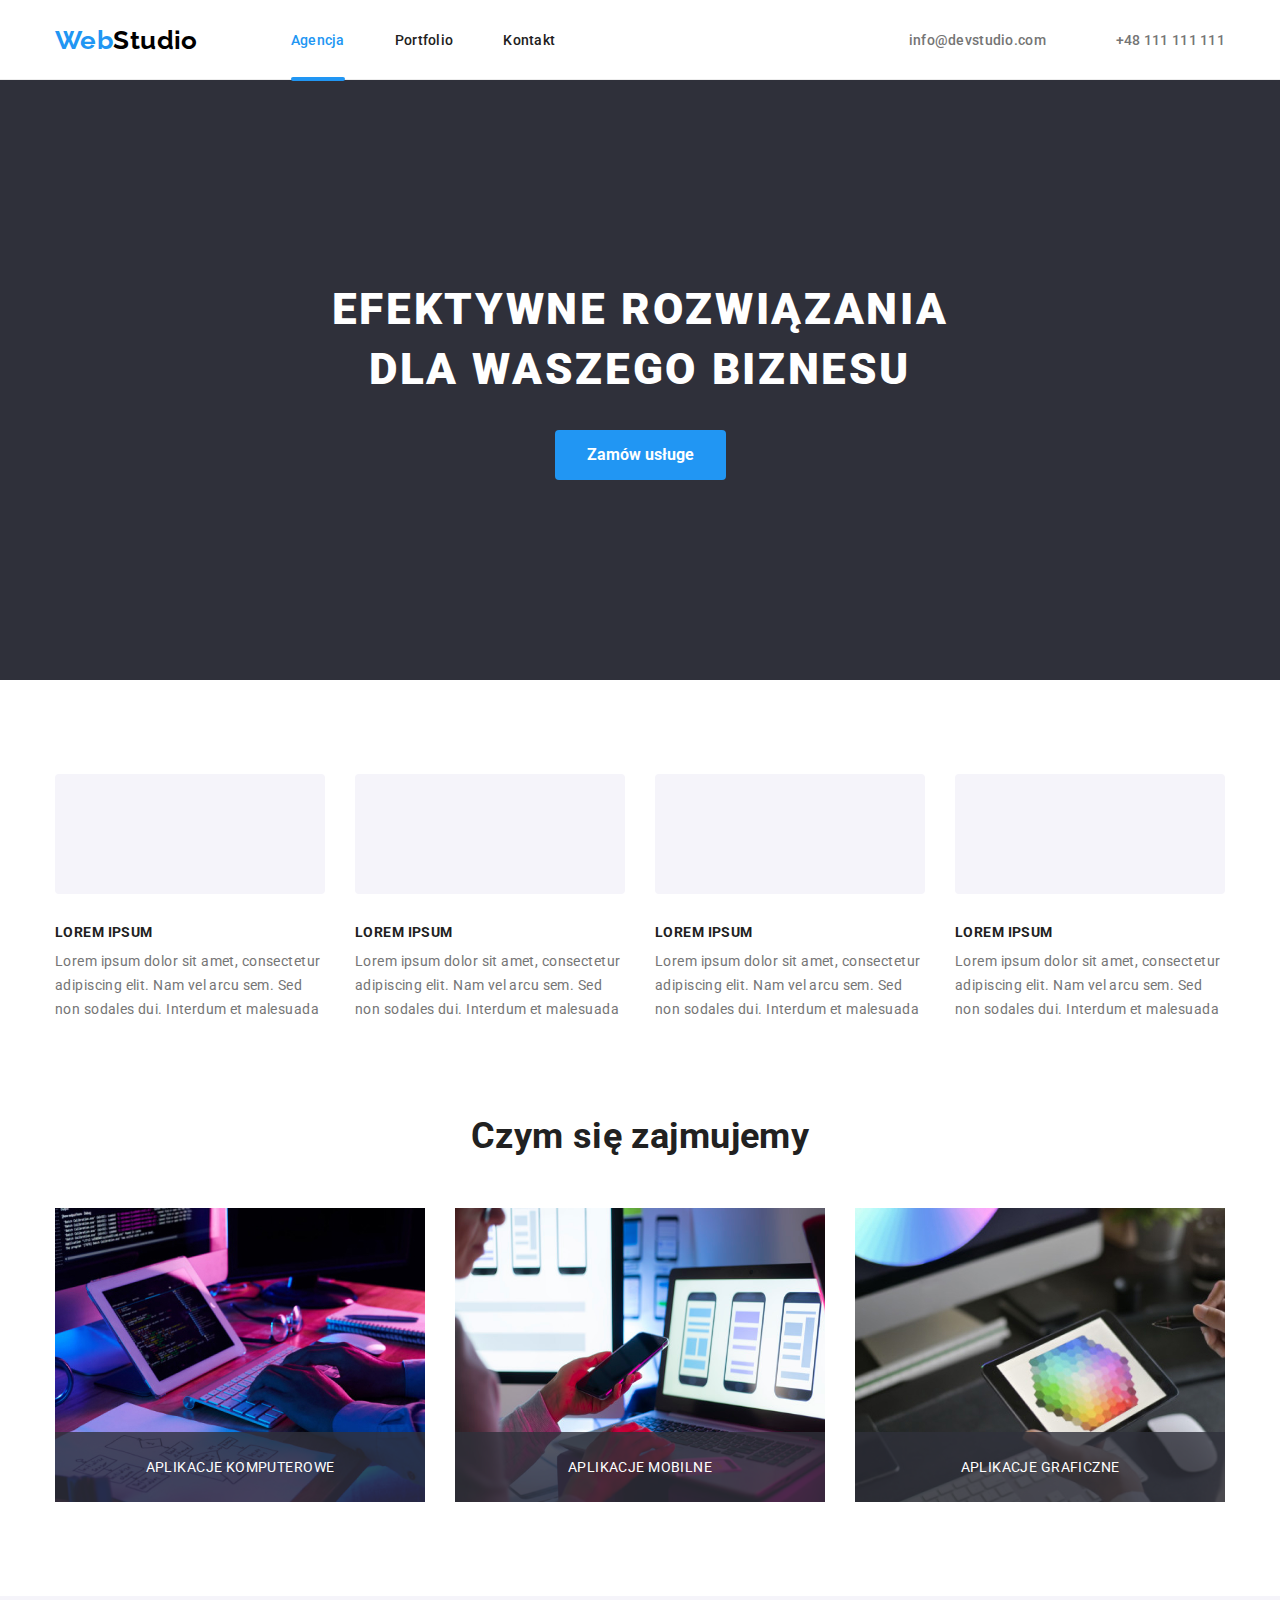
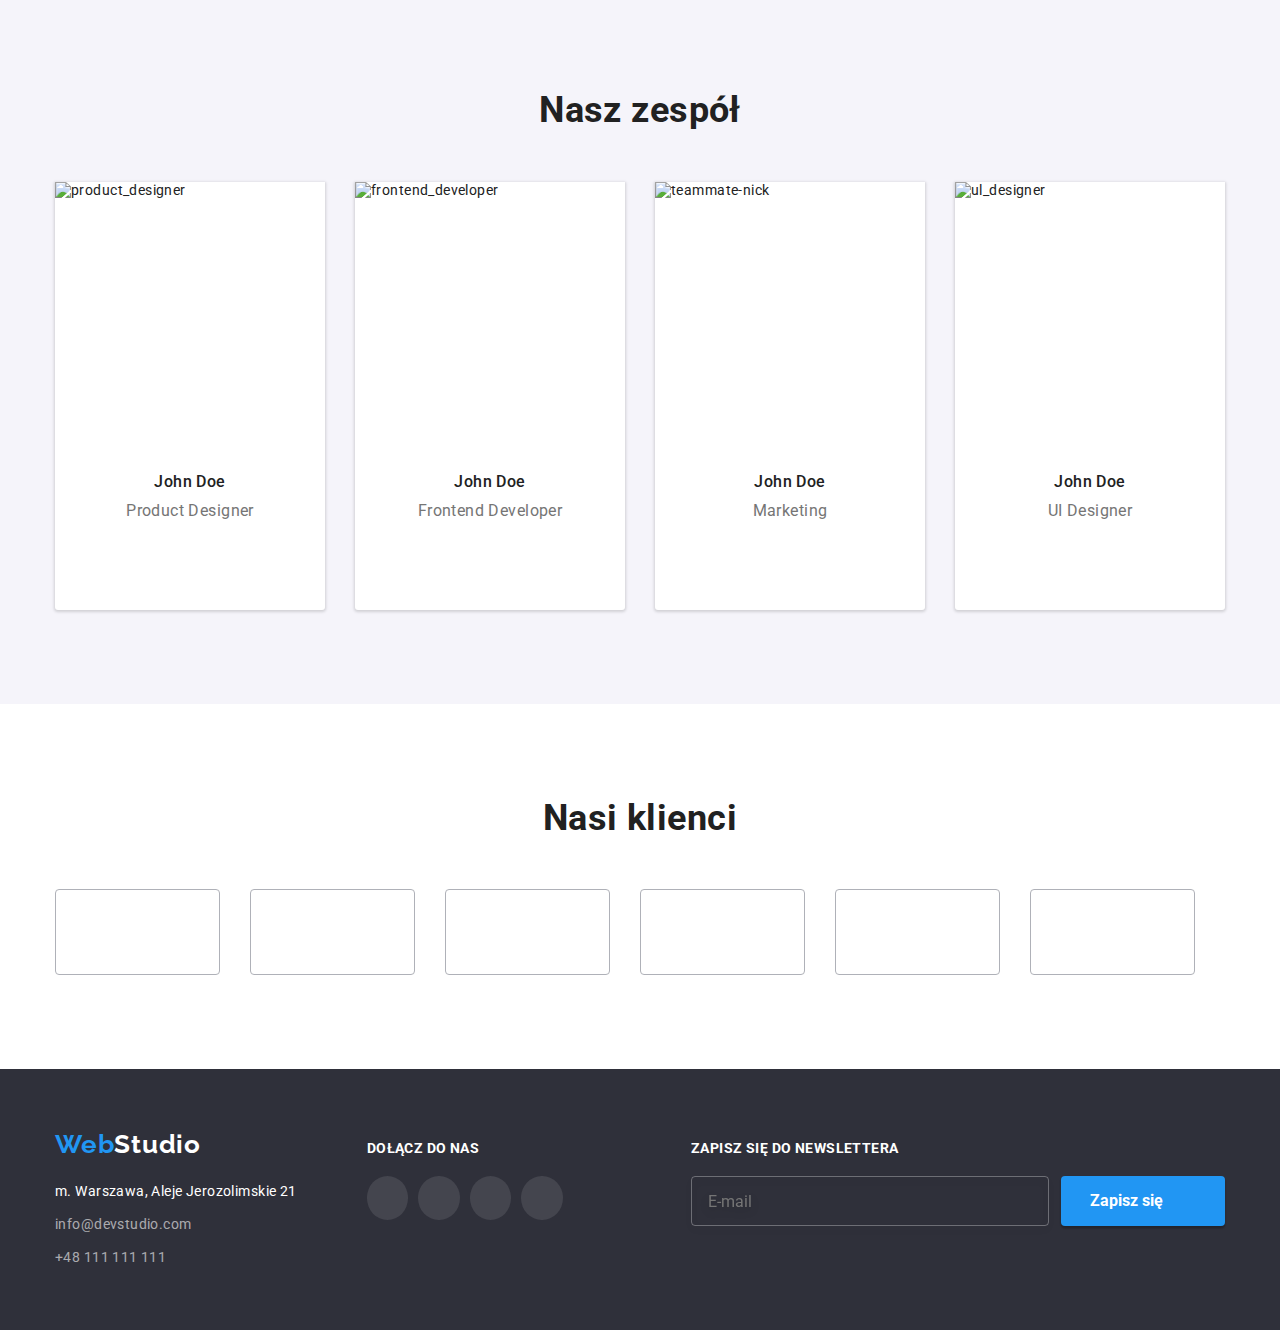
==== index.html @ 9ab690d1 "Create index.html" ====
<!DOCTYPE html>
<html lang="en">
   <head>
      <meta charset="UTF-8" />
      <meta http-equiv="X-UA-Compatible" content="IE=edge" />
      <meta name="viewport" content="width=device-width, initial-scale=1.0" />
      <title>studio</title>
      <!-- <link rel="stylesheet" href="css/modern-normalize.css" /> -->
      <link rel="preconnect" href="https://fonts.gstatic.com" />
      <link
         href="https://fonts.googleapis.com/css2?family=Raleway:wght@700&family=Roboto:wght@400;500;700;900&display=swap"
         rel="stylesheet"
      />

      <!-- <link rel="stylesheet" href="css/style.css" /> -->
      <link rel="stylesheet" href="./css/main.min.css">
   </head>
   <body>
      
      <header class="header-part">

          <!-- Logo and Navigation -->
          <div class="container header-line">
            <a class="logo" href=""
               ><span class="blue-logo-part">Web</span>Studio</a>
               <nav class="navigation">
               <ul class="navigation__list">
                  <li class="navigation__item">
                     <a href="" class="navigation__link active" >Agencja</a>
                  </li>
                  <li class="navigation__item">
                     <a href="./portfolio.html" class="navigation__link">Portfolio</a>
                  </li>
                  <li class="navigation__item">
                     <a href="#contacts" class="navigation__link">Kontakt</a>
                  </li>
               </ul>
               </nav>

            <!-- Contacts -->
            <ul class="contacts">
               <li class="contacts__item">
                  <a class="contacts__link" href="mailto:info@devstudio.com">
                     <svg class="contacts__icon" width="16" height="12">
                        <use href="./images/icons/sprite.svg#icon-envelope">
                        </use>
                     </svg>
                     info@devstudio.com</a>
               </li>
               <li class="contacts__item" >
                  <a class="contacts__link" href="tel:+48111111111">
                     <svg class="contacts__icon" width="10" height="16">
                        <use href="./images/icons/sprite.svg#icon-phone">
                        </use>
                     </svg>
                     +48 111 111 111</a>
               </li>
            </ul>
         </div>
      </header>

      <main>
         <!-- Hero -->
         <section class="hero">
            <div class="container">
               <h1 class="hero__title">
                  EFEKTYWNE ROZWIĄZANIA DLA WASZEGO BIZNESU
               </h1>
                  <button class="hero__button" type="button" data-modal-open>
                     Zamów usługe
                  </button>
            </div>      
         </section>

         <!-- Feature List -->
         <section class="section">
            <div class="container">               
               <ul class="features">   
                     <li class="features__item">
                        <div class="features__icon">
                           <svg width="70" height="70">
                              <use href="./images/icons/sprite.svg#icon-antenna"></use>
                           </svg>
                        </div> 
                           <h3>LOREM IPSUM</h3>
                           <p>
                              Lorem ipsum dolor sit amet, consectetur adipiscing elit. Nam vel arcu sem. Sed non sodales
                             dui. Interdum et malesuada
                           </p>
                     </li>
                     <li class="features__item">
                        <div class="features__icon">
                           <svg width="70" height="70">
                              <use href="./images/icons/sprite.svg#icon-clock"></use>
                           </svg>
                        </div> 
                           <h3>LOREM IPSUM</h3>
                           <p>
                              Lorem ipsum dolor sit amet, consectetur adipiscing elit. Nam vel arcu sem. Sed non sodales
                             dui. Interdum et malesuada
                           </p>
                     </li>
                     <li class="features__item">
                        <div class="features__icon">
                           <svg width="70" height="70">
                              <use href="./images/icons/sprite.svg#icon-diagram"></use>
                           </svg>
                        </div> 
                           <h3>LOREM IPSUM</h3>
                           <p>
                              Lorem ipsum dolor sit amet, consectetur adipiscing elit. Nam vel arcu sem. Sed non sodales
                             dui. Interdum et malesuada
                           </p>
                     </li>
                     <li class="features__item">
                        <div class="features__icon">
                           <svg width="70" height="70">
                              <use href="./images/icons/sprite.svg#icon-astronaut"></use>
                           </svg>
                        </div> 
                           <h3>LOREM IPSUM</h3>
                           <p>
                              Lorem ipsum dolor sit amet, consectetur adipiscing elit. Nam vel arcu sem. Sed non sodales
                             dui. Interdum et malesuada
                           </p>
                     </li> 
               </ul>
            </div>
         </section>

         <!-- What we do -->
         <section class="section-no-padding">
            <div class="container">
               <div class="business">
                  <h2 class="section-title">Czym się zajmujemy</h2>
                  <ul class="business__list">
                     <li class="business__item">
                        <div class="business__item__card">
                           <img
                              src="images/box1.jpg"
                              width="370"
                              height="294"
                              alt="programowanie na tablecie"
                           />
                           <p class="business__item__card__label">Aplikacje komputerowe</p>
                        </div>   
                     </li>
                     <li class="business__item">
                        <div class="business__item__card">
                           <img
                              src="images/box2.jpg"
                              width="370"
                              height="294"
                              alt="tworzenie aplikacji"
                           />
                           <p class="business__item__card__label">Aplikacje mobilne</p>
                        </div>   
                     </li>
                     <li class="business__item">
                        <div class="business__item__card">
                           <img
                              src="images/box3.jpg"
                              width="370"
                              height="294"
                              alt="paleta barw na tablecie"
                           />
                           <p class="business__item__card__label">Aplikacje graficzne</p>
                        </div>   
                     </li>
                  </ul>
               </div>
            </div>
         </section>

         <!-- Our team -->
         <section class="section our-team">
            <div class="container">
               <div class="team-members">
                  <h2 class="section-title">Nasz zespół</h2>
                  <ul class="team-members__list" >
                     <li class="team-members__item">
                        <img
                           src="images/photo1.jpg"
                           width="270"
                           height="260"
                           alt="product_designer"
                        />
                        <div class="card-description">
                              <h3>John Doe</h3>
                              <p>Product Designer</p>
                              <ul class="team-socials">
                                 <li>
                                    <a class="team-socials__link" href="">
                                       <svg class="team-socials__icon">
                                          <use href="./images/icons/sprite.svg#icon-instagram"></use>
                                       </svg>
                                    </a>
                                 </li>
                                 <li>
                                    <a class="team-socials__link" href="">
                                       <svg class="team-socials__icon">
                                          <use href="./images/icons/sprite.svg#icon-twitter"></use>
                                       </svg>
                                    </a>
                                 </li>
                                 <li>
                                    <a class="team-socials__link" href="">
                                       <svg class="team-socials__icon">
                                          <use href="./images/icons/sprite.svg#icon-facebook"></use>
                                       </svg>
                                    </a>
                                 </li>
                                 <li>
                                    <a class="team-socials__link" href="">
                                       <svg class="team-socials__icon">
                                          <use href="./images/icons/sprite.svg#icon-linkedin"></use>
                                       </svg>
                                    </a>
                                 </li>
                              </ul>
                           </div>
                     </li>
                     <li class="team-members__item">
                        <img
                           src="images/photo2.jpg"
                           width="270"
                           height="260"
                           alt="frontend_developer"
                        />
                        <div class="card-description">
                           <h3>John Doe</h3>
                           <p>Frontend Developer</p>
                           <ul class="team-socials">
                              <li>
                                 <a class="team-socials__link" href="">
                                    <svg class="team-socials__icon">
                                       <use href="./images/icons/sprite.svg#icon-instagram"></use>
                                    </svg>
                                 </a>
                              </li>
                              <li>
                                 <a class="team-socials__link" href="">
                                    <svg class="team-socials__icon">
                                       <use href="./images/icons/sprite.svg#icon-twitter"></use>
                                    </svg>
                                 </a>
                              </li>
                              <li>
                                 <a class="team-socials__link" href="">
                                    <svg class="team-socials__icon">
                                       <use href="./images/icons/sprite.svg#icon-facebook"></use>
                                    </svg>
                                 </a>
                              </li>
                              <li>
                                 <a class="team-socials__link" href="">
                                    <svg class="team-socials__icon">
                                       <use href="./images/icons/sprite.svg#icon-linkedin"></use>
                                    </svg>
                                 </a>
                              </li>
                           </ul>
                        </div>
                     </li>
                     <li class="team-members__item">
                        <img
                           src="images/photo3.jpg"
                           width="270"
                           height="260"
                           alt="teammate-nick"
                        />
                        <div class="card-description">
                           <h3>John Doe</h3>
                           <p>Marketing</p>
                           <ul class="team-socials">
                              <li>
                                 <a class="team-socials__link" href="">
                                    <svg class="team-socials__icon">
                                       <use href="./images/icons/sprite.svg#icon-instagram"></use>
                                    </svg>
                                 </a>
                              </li>
                              <li>
                                 <a class="team-socials__link" href="">
                                    <svg class="team-socials__icon">
                                       <use href="./images/icons/sprite.svg#icon-twitter"></use>
                                    </svg>
                                 </a>
                              </li>
                              <li>
                                 <a class="team-socials__link" href="">
                                    <svg class="team-socials__icon">
                                       <use href="./images/icons/sprite.svg#icon-facebook"></use>
                                    </svg>
                                 </a>
                              </li>
                              <li>
                                 <a class="team-socials__link" href="">
                                    <svg class="team-socials__icon">
                                       <use href="./images/icons/sprite.svg#icon-linkedin"></use>
                                    </svg>
                                 </a>
                              </li>
                           </ul>
                        </div>
                     </li>
                     <li class="team-members__item">
                        <img
                           src="images/photo4.jpg"
                           width="270"
                           height="260"
                           alt="ul_designer"
                        />
                        <div class="card-description">
                           <h3>John Doe</h3>
                           <p>UI Designer</p>
                           <ul class="team-socials">
                              <li>
                                 <a class="team-socials__link" href="">
                                    <svg class="team-socials__icon">
                                       <use href="./images/icons/sprite.svg#icon-instagram"></use>
                                    </svg>
                                 </a>
                              </li>
                              <li>
                                 <a class="team-socials__link" href="">
                                    <svg class="team-socials__icon">
                                       <use href="./images/icons/sprite.svg#icon-twitter"></use>
                                    </svg>
                                 </a>
                              </li>
                              <li>
                                 <a class="team-socials__link" href="">
                                    <svg class="team-socials__icon">
                                       <use href="./images/icons/sprite.svg#icon-facebook"></use>
                                    </svg>
                                 </a>
                              </li>
                              <li>
                                 <a class="team-socials__link" href="">
                                    <svg class="team-socials__icon">
                                       <use href="./images/icons/sprite.svg#icon-linkedin"></use>
                                    </svg>
                                 </a>
                              </li>
                           </ul>
                        </div>
                     </li>
                  </ul>
               </div>
            </div>
         </section>

         <!-- Our clients-->
         <section class="section">
            <div class="container ">
               <h2 class="section-title">Nasi klienci</h2>
               <ul class="clients">
                  <li class="clients__item">
                     <a href="" class="clients__link">
                        <svg class="clients__icon" width="106" height="60">
                           <use href="./images/icons/sprite.svg#icon-logo1"></use>
                        </svg>
                     </a>
                  </li>
                  <li class="clients__item">
                     <a href="" class="clients__link">
                        <svg class="clients__icon" width="106" height="60">
                           <use href="./images/icons/sprite.svg#icon-logo2"></use>
                        </svg>
                     </a>
                  </li>
                  <li class="clients__item">
                     <a href="" class="clients__link">
                        <svg class="clients__icon" width="106" height="60">
                           <use href="./images/icons/sprite.svg#icon-logo3"></use>
                        </svg>
                     </a>
                  </li>
                  <li class="clients__item">
                     <a href="" class="clients__link">
                        <svg class="clients__icon" width="106" height="60">
                           <use href="./images/icons/sprite.svg#icon-logo4"></use>
                        </svg>
                     </a>
                  </li>
                  <li class="clients__item">
                     <a href="" class="clients__link">
                        <svg class="clients__icon" width="106" height="60">
                           <use href="./images/icons/sprite.svg#icon-logo5"></use>
                        </svg>
                     </a>
                  </li>
                  <li class="clients__item">
                     <a href="" class="clients__link">
                        <svg class="clients__icon" width="106" height="60">
                           <use href="./images/icons/sprite.svg#icon-logo6"></use>
                        </svg>
                     </a>
                  </li>
               </ul>
            </div>
         </section>
      </main>

      <footer class="footer">
         <div class="container footer__box">
            <div class="footer-contacts">
               <a class="footer__logo" href=""
               ><span class="blue-logo-part">Web</span>Studio</a>

            <!-- Address Section -->
            <address class="address">
               <ul class="address__list">
                  <li class="address__item">m. Warszawa, Aleje Jerozolimskie 21
                  </li>
                  <li class="address__item">
                     <a href="mailto:info@devstudio.com">info@devstudio.com</a>
                  </li>
                  <li class="address__item"><a href="tel:+48111111111">+48 111 111 111</a>
                  </li>
               </ul>
            </address>
            </div>
            
            <div class="footer__socials">
               <h3>DOŁĄCZ DO NAS</h3>
               <ul class="footer__socials__list">
                  <li class="footer__socials__item">
                     <a class="footer__socials__link" href="">
                        <svg class="footer__socials__icon">
                           <use href="./images/icons/sprite.svg#icon-instagram2"></use>
                        </svg>
                     </a>
                  </li>
                  <li class="footer__socials__item">
                     <a class="footer__socials__link" href="">
                        <svg class="footer__socials__icon">
                           <use href="./images/icons/sprite.svg#icon-twitter2"></use>
                        </svg>
                     </a>
                  </li>
                  <li class="footer__socials__item">
                     <a class="footer__socials__link" href="">
                        <svg class="footer__socials__icon">
                           <use href="./images/icons/sprite.svg#icon-facebook2"></use>
                        </svg>
                     </a>
                  </li>
                  <li class="footer__socials__item">
                     <a class="footer__socials__link" href="">
                        <svg class="footer__socials__icon">
                           <use href="./images/icons/sprite.svg#icon-linkedin2"></use>
                        </svg>
                     </a>
                  </li>
               </ul>
            </div>

            <div class="subscribe">
               <form class="subscribe__form">
                 <label class="subscribe__label" for="subscribe__email"
                   >ZAPISZ SIĘ DO NEWSLETTERA</label
                 >
                 <div class="subscribe__field">
                   <input
                     class="subscribe__email"
                     type="email"
                     name="email"
                     id="subscribe__email"
                     placeholder="E-mail"
                   />
                   <button class="subscribe__button" type="submit">
                     Zapisz się
                     <svg class="icon-send" width="24" height="24">
                       <use href="./images/icons/sprite.svg#icon-send"></use>
                     </svg>
                   </button>
                 </div>
               </form>
             </div>
         </div>
      </footer>

      <!-- Модальное окно -->
      <div class="backdrop is-hidden" data-modal>
         <div class="modal">
           <button class="modal__button__close" type="button" data-modal-close>
             <svg class="icon-close" width="11" height="11">
               <use href="./images/icons/sprite.svg#icon-close"></use>
             </svg>
           </button>
             <form class="form__order">
               <p class="modal__text">Zostaw swoje dane w formularzu poniżej</p>
               <label class="field"
                 >Imię
                 <input class="field__input" type="text" name="name" />
                 <svg class="field__icon" width="18" height="18">
                   <use href="./images/icons/sprite.svg#icon-person"></use>
                 </svg>
               </label>
   
               <label class="field"
                 >Telefon
                 <input class="field__input" type="tel" name="phone" />
                 <svg class="field__icon" width="18" height="18">
                   <use href="./images/icons/sprite.svg#icon-phone"></use>
                 </svg>
               </label>
   
               <label class="field"
                 >Email
                 <input class="field__input" type="email" name="email" />
                 <svg class="field__icon" width="18" height="18">
                   <use href="./images/icons/sprite.svg#icon-email"></use>
                 </svg>
               </label>
               <label class="field field__note"
                 >Komentarz
                 <textarea
                   class="field__input order-note"
                   name="note"
                   rows="5"
                   placeholder="Wprowadź tekst"
                  ></textarea>
               </label>
   
               <div class="checkbox__form">
                 <label class="checkbox__label">
                   <input
                     class="checkbox__order"
                     type="checkbox"
                     name="checkbox"
                     value="yes"
                   /><svg class="checkbox__icon" width="16" height="15">
                     <use href="./images/icons/sprite.svg#icon-check"></use>
                   </svg>
                   Oświadczam iż akceptuję &nbsp;
                  <a class="link-contract" href="#" target="_blank"
                     >Regulamin</a>
                     &nbsp;i&nbsp;
                  <a class="link-contract" href="#" target="_blank"
                     >Politykę Prywatności.</a>
                  </label
                 >
                 <button class="checkbox__submit__button" type="submit">
                  Wyślij
                 </button>
               </div>
             </form>
         </div>
       </div>
      <!-- Script -->
      <script src="./js/modal.js"></script>
   </body>
</html>
---- css/style.css ----
:root {
   --main-font: "Roboto", sans-serif;
   --main-color: #fff;
   --main-text-color: #212121;
   --second-text-color: #757575;
   --text-color-transparent: rgba(255, 255, 255, 0.6);
   --special-color: #2196f3;
   --second-special-color: #188CE8;
   --overlay-bg-color: #2196F3;
   --social-icon-color: #AFB1B8;
   --bg-hero-footer: #2f303a;
   --bg-team-filter: #f5f4fa;
   --background-backdrop: rgba(0, 0, 0, 0.2);
   --background-opacity: rgba(48, 49, 59, 0.8);
   --basic-card-gap: 30px;
   --border-radius: 4px;
   --transition-duration: 250ms;
   --timing-function: cubic-bezier(0.4, 0, 0.2, 1);
   
}
body {
   font-family: var(--main-font);
   font-size: 14px;
   line-height: 1.142;
   font-weight: 400;
   letter-spacing: 0.03em;
   color: var(--main-text-color);
   background: var(--main-color);
}

/* Common*/
.container {
   width: 1200px;
   margin: 0 auto;
   padding: 0 15px;
}
.section {
   padding: 94px 0 94px 0;
}

/* img for our team и pattern list */
img {
   display: block;
   max-width: 100%;
}

/* Header */
.header-line {
   display: flex;
   align-items: center;
}
.header-part {
   height: 80px;
   border-bottom: 1px solid #ececec;
}
.header-part ul {
   display: flex;
   align-items: center
}

/* Logo*/

.blue-logo-part {
   color: var(--special-color);
   font-family: "Raleway";
}

/* Logo style */
.logo__link {
   text-decoration: none;
   color: #000;
   font-family: "Raleway";
   font-weight: 700;
   font-size: 26px;
   line-height: 1.192;
   letter-spacing: inherit;
}

/* Navigation */
.navigation {
   margin-left:93px;
}
.navigation__list :last-child{
   margin-right: 0;
}
.navigation__item{
   margin-right: 50px;
}
.navigation__link {
   display: block;
   font-weight: 500;
   font-size:inherit;
   line-height: inherit;
   letter-spacing: 0.02em;
   color: var(--main-text-color);
   text-decoration: none;
   padding: 32px 0 32px 0;
   transition: color var(--transition-duration) var(--timing-function);
}
.navigation__link.active {
   position: relative;
}
.navigation__link:hover,
.navigation__link:focus {
   color: var(--special-color);
}
.navigation__link.active::after {
  content: "";
  position: absolute;
  width: 100%;
  height: 4px;
  left: 0;
  bottom: -1px;
  border-radius: 2px;
  background-color: var(--special-color);
}

/* Contacts */
.contacts__list {
   margin-left: auto;
}
.contacts__item:last-child {
   margin-left: 50px;
}
.contacts__link {
   display: flex;
   align-items: center;
   text-decoration: none;
   font-weight: 500;
   font-size: inherit;
   line-height: inherit;
   letter-spacing: 0.02em;
   color: var(--second-text-color);
   padding: 32px 0 32px 0;
   transition: color var(--transition-duration) var(--timing-function);
}
.contacts__link:hover,
.contacts__link:focus {
   color: var(--special-color);
}
.contacts__icon {
   margin-right: 10px;
   fill: currentColor;
}

/* Active link */
a.active {
   color: var(--special-color)
}

/* Studio  */

/* Hero */
.hero {
   padding:200px 0 ;
   background: var(--bg-hero-footer);
   background-repeat: no-repeat;
   background-position: center; 
   background-image: linear-gradient(
      rgba(47, 48, 58, 0.4),
      rgba(47, 48, 58, 0.4)
   ),
   url("../images/icons/img-hero.jpg")
}
.hero .container {
   flex-direction: column;
}
.hero__title {
   width: 696px;
   color:var(--main-color);
   text-align: center;
   font-size: 44px;
   font-weight: 900;
   line-height: 1.36;
   text-transform: uppercase;
   letter-spacing: 0.06em;
   margin-left: auto;
   margin-right: auto;
   margin-bottom:var(--basic-card-gap);
}
.hero__button {
   display: block;
   margin: 0 auto;
   font-family: inherit;
   color:var(--main-color);
   font-weight: 700;
   font-size: 16px;
   line-height: 1.875;
   letter-spacing: 0.06;
   background:var(--special-color);
   border-radius: 4px;
   border: 0;
   padding:10px 32px;
}
.hero__button:hover {
   cursor: pointer;
}

/* Backdrop for modal*/
.backdrop {
   position: fixed;
   top: 0;
   left: 0;
   width: 100%;
   height: 100%;
   z-index: 2;
   opacity: 1;
   transition: opacity var(--transition-duration) var(--timing-function);
   background-color: var(--background-backdrop);
}

/* Hide modal */
.is-hidden {
   opacity: 0;
   pointer-events: none;
}
.backdrop.is-hidden .modal {
   transform: translate3d(-50%, -50%, 0) scale(1.2) rotate3d(0, -20, 0, 90deg);
}
 
 
/* Modal */
.modal {
   position: absolute;
   width: 528px;
   height: 581px;
   top: 50%;
   left: 50%;
   transform: translate3d(-50%, -50%, 0) scale(1) rotate3d(0, 0, 0, 0);
   transition: transform calc(1.5 * var(--transition-duration))
     var(--timing-function);
   background-color: var(--main-color);
   box-shadow: 0px 1px 3px rgba(0, 0, 0, 0.12), 0px 1px 1px rgba(0, 0, 0, 0.14),
     0px 2px 1px rgba(0, 0, 0, 0.2);
   border-radius: var(--border-radius);
}
 
/* Button close for modal*/
.modal__button__close {
   position: absolute;
   width: 30px;
   height: 30px;
   display: block;
   right: 8px;
   top: 8px;
   padding: 0;
   border-radius: 50%;
   color: #000;
   transition: color var(--transition-duration) var(--timing-function);
   background-color: var(--main-color);
   border: 1px solid rgba(0, 0, 0, 0.1);
}
.modal__button__close:hover,
.modal__button__close:focus {
   cursor: pointer;
   color: var(--special-color);
}
.icon-close {
   position: absolute;
   top: 50%;
   left: 50%;
   transform: translate3d(-50%, -50%, 0);
   fill: currentColor;
 }
/* Form order*/
.form__order {
   padding: 40px;
   font-size: 12px;
   line-height: 1.167;
   letter-spacing: 0.01em;
}

/* Modal call-text p*/
.modal__text {
   margin-bottom: 12px;
   text-align: center;
   font-weight: 700;
   font-size: 20px;
   line-height: 1.15;
 }
 
/* Field name */
.field {
   position: relative;
   margin-bottom: 10px;
   display: block;
}
 
/* Field input */
.field__input {
   width: 100%;
   padding: 12px 0 12px 42px;
   margin-top: 4px;
   font-size: 16px;
   transition: border var(--transition-duration) var(--timing-function);
   border: 1px solid rgba(33, 33, 33, 0.2);
   border-radius: var(--border-radius);
}
.field__input:focus {
   cursor: pointer;
   border: 1px solid var(--special-color);
}
 
/* Delete default fields color */
.field__input:hover,
.field__input:focus,
.field__input:active,
.field__input:-webkit-autofill {
   box-shadow: 0 0 0 200px var(--main-color) inset;
}
 
/* Field icon styles*/
.field__icon {
   position: absolute;
   bottom: 4px;
   left: 15px;
   transform: translateY(-50%);
   fill: currentColor;
   transition: fill var(--transition-duration) var(--timing-function);
}
.field__input:focus + .field__icon {
   fill: var(--special-color);
}

/* Note field */
.field__note {
   margin-bottom: 20px;
}
 
/* Field for comments */
.order-note {
   padding: 12px 16px;
   resize: none;
}
.order-note::placeholder {
   color: rgba(117, 117, 117, 0.5);
}
 
/* Checkbox label styles */
.checkbox__label {
   display: flex;
   justify-content: center;
   align-items: center;
   font-size: 14px;
   line-height: 1.714;
   letter-spacing: 0.03em;
 }
 
/* Hide default checkbox */
.checkbox__order {
   appearance: none;
}
 
/* Custom checkbox */
.checkbox__icon {
   margin-right: 8.38px;
   border-radius: 2px;
   fill: var(--main-color);
   border: 1px solid rgba(33, 33, 33, 0.2);
   background-origin: border-box;
   transition: background-color var(--transition-duration) var(--timing-function),border var(--transition-duration) var(--timing-function);
}
.checkbox__order:hover + .checkbox__icon,
.checkbox__order:focus + .checkbox__icon {
   border-color: var(--special-color);
}
 
/* Checked status for checkbox */
.checkbox__order:checked + .checkbox__icon {
   background-color: var(--special-color);
}
 

 .link-contract {
   text-decoration: underline;
   color: var(--special-color);
 }
 

 .checkbox__submit__button {
   display: block;
   margin: 30px auto 0px;
   font-family: inherit;
   color:var(--main-color);
   font-weight: 700;
   font-size: 16px;
   line-height: 1.875;
   letter-spacing: 0.06;
   background:var(--special-color);
   border-radius: 4px;
   border: 0;
   padding:10px 32px;
   transition-property: color, background-color, box-shadow;
   transition-duration: var(--transition-duration);
   transition-timing-function: var(--timing-function);

 }
 .checkbox__submit__button:hover,
 .checkbox__submit__button:focus,
 .checkbox__submit__button:active {
    cursor: pointer;
    color: var(--main-color);
    background-color: var(--second-special-color);
    box-shadow: 0px 3px 1px rgba(0, 0, 0, 0.1), 0px 1px 2px rgba(0, 0, 0, 0.08),
    0px 2px 2px rgba(0, 0, 0, 0.12);
 }
 

/* Features  */

.hidden-header {
   display: none;
}
.features__list {
   display: flex;
   width: 100%;
   justify-content: space-around;
}
.features__item {
   width: 270px;
   margin-right:var(--basic-card-gap);
}
.features__item:last-child{
   margin-right: 0;
}
.features__list h3 {
   margin-bottom: 10px;
   text-transform: uppercase;
   font-size: inherit;
   font-weight: 700;
   line-height: inherit;
}
.features__list p {
   line-height: 1.714;
   letter-spacing: 0.03em;
   color: var(--second-text-color);
}
.features__icon {
   display: flex;
   padding: 25px 0;
   justify-content: center;
   align-items: center;
   margin-bottom: 30px;
   border-radius: var(--border-radius);
   background-color: var(--bg-team-filter);
}

/* what we do */
.business-section {
   padding: 0px 0 94px 0;
}
.business-section h2 {
   font-weight: bold;
   font-size: 36px;
   line-height: 1.166;
   text-align: center;
}
.business {
   flex-direction: column;
}
.business__list {
   display: flex;
   margin-top:50px;
}
.business__list :last-child {
   margin-right: 0;
}
.business__item {
   margin-right: var(--basic-card-gap);
   margin-top: 0;
}
.doing__card {
   position: relative;
}
.label {
   position: absolute;
   bottom: 0;
   left: 0;
   width: 100%;
   height: 70px;
   display: flex;
   align-items: center;
   justify-content: center;
   text-transform: uppercase;
   color: var(--main-color);
   background-color: var(--background-opacity);
}
.card__thumb > img {
   max-width: 100%;
   display: block;
 }


/* Our team */
.our__team {
   background-color:var(--bg-team-filter);
}
.our__team h2 {
   font-weight: bold;
   font-size: 36px;
   line-height: 1.166;
   text-align: center;
   letter-spacing: inherit;
}
.team-members {
   flex-direction: column;
}
.team-members__list {
   display: flex;
   margin-top:50px;
}
.team-members__list :last-child{
   margin-right: 0;
}
.team-members__list h3 {
   font-weight: 500;
   font-size: 16px;
   text-align: center;
   line-height: 1.187;
   letter-spacing: inherit;
}
.team-members__list p {
   font-size:16px;
   letter-spacing: inherit;
   text-align: center;
   line-height: 1.187;
   margin-top: 10px;
   color: var(--second-text-color);
}
.team-members__item {
   background-color: var(--main-color);
   border-radius: 0px 0px 3px 3px;
   box-shadow: 0 1px 3px 1px rgba(0, 0, 0, 0.15);
   margin-right: var(--basic-card-gap);
}
.card__description {
   padding:30px;
}

/* Team member socials*/
.team__social__list {
   display: flex;
   justify-content: space-between;
   margin-bottom: 0px;
   margin-top: 16px;
}
.team__social__link {
   display: flex;
   justify-content: center;
   align-items: center;
   padding: 12px;
   border-radius: 50%;
   fill: var(--social-icon-color);
   transition: color var(--transition-duration) var(--timing-function), background-color var(--transition-duration) var(--timing-function);
}
.team__social__link:hover,
.team__social__link:focus {
   background-color: var(--special-color);
   fill: var(--main-color);
}   

.team__social_icon{
   width: 20px;
   height: 20px;
}

/* Our clients */

.clients h2 {
   font-weight: bold;
   font-size: 36px;
   line-height: 1.166;
   text-align: center;
   letter-spacing: inherit;
}
.clients__list {
   display: flex;
   margin-top: 50px;
}
.clients__list :last-child {
   margin-right: 0px;
}
.clients__item {
   flex-basis: calc((100% - 6 * var(--basic-card-gap)) / 6);
   margin-right: 30px;
}
.clients__link {
   padding: 12px 32px;
   display: flex;
   justify-content: center;
   color: var(--social-icon-color);
   border-radius: var(--border-radius);
   border: 1px solid var(--social-icon-color);
   transition: border-color var(--transition-duration) var(--timing-function);
}
.clients__link:hover .clients__icon {
   fill: var(--special-color);
}
.clients__link:focus .clients__icon {
   fill: var(--special-color);
}
.clients__link:hover,
.clients__link:focus {
   border: 1px solid var(--special-color);
}
.clients__icon {
   max-width: 100%;
   fill: var(--social-icon-color);
   transition: fill var(--transition-duration) var(--timing-function);
}
/* Footer */
.footer {
   background-color:var(--bg-hero-footer);
   padding: 60px 0;
}
.footer__box {
   display: flex;
   align-items: baseline;
}
.footer__logo {
   text-decoration: none;
   color:var(--main-color);
   font-family: "Raleway";
   font-weight: 700;
   font-size: 26px;
   line-height: 1.192;
   letter-spacing: 0.03em;
}
.contacts {
   flex-direction: column;
   margin-right: 70px;
}
.address {
   margin-top: 20px;
}
.address__list :last-child {
   margin-bottom: 0;
}
.address__list a {
   color: #ffffff99;
   font-style: normal;
   line-height: 1.714;
   letter-spacing:inherit;
   text-decoration:none;
   transition: color var(--transition-duration) var(--timing-function), background-color var(--transition-duration) var(--timing-function);
}
.address__list a:hover,
.address__list a:focus {
   color: var(--special-color);
}
.address__item {
   line-height: 1.714;
   letter-spacing: inherit;
   font-style: normal;
   color:var(--main-color);
   margin-bottom: 9px;
}

/* Social links footer */
.footer__socials {
   width: 206px;
   height: 80px;
}
.footer__socials h3 {
   text-transform: uppercase;
   font-size: inherit;
   font-weight: 700;
   line-height: inherit;
   color: var(--main-color);
}
.footer__socials__list {
   display: flex;
   margin-top: 20px;
}
.footer__socials__list :last-child {
   margin-right: 0px;
}
.footer__socials__item {
   margin-right: 10px;
}
.footer__socials__link {
   padding: 12px;
   display: flex;
   justify-content: center;
   align-items: center;
   border-radius: 50%;
   background-color: rgba(255, 255, 255, 0.1);
   transition: color var(--transition-duration) var(--timing-function), background-color var(--transition-duration) var(--timing-function);
}
.footer__socials__link:hover,
.footer__socials__link:focus {
  background-color: var(--special-color);
} 
.footer__socials__icon {
   width: 20px;
   height: 20px;
   max-width: 100%;
   fill: var(--main-color);
}
/* Subscribe block */
.subscribe {
   display: flex;
   margin-left: auto;
}
.subscribe__field {
   display: flex;
}
 
/* Call to subscribe */
.subscribe__label {
   display: block;
   margin-bottom: 20px;
   font-weight: 700;
   text-transform: uppercase;
   color: var(--main-color);
}
 
.subscribe__label:hover {
    cursor: pointer;
}
 
 
/* Email field */
.subscribe__email {
   width: 358px;
   height: 50px;
   margin-right: 12px;
   padding: 15px 16px;
   font-size: 16px;
   line-height: 1.25;
   color: var(--text-color-transparent);
   background-color: transparent;
   border: 1px solid rgba(255, 255, 255, 0.3);
   border-radius: var(--border-radius);
   filter: drop-shadow(0px 4px 4px rgba(0, 0, 0, 0.15));
}
.subscribe__email:hover {
   cursor: pointer;
}
 
/* Subscribe button */
.subscribe__button {
   display: flex;
   align-items: center;
   font-family: inherit;
   color:var(--main-color);
   font-weight: 700;
   font-size: 16px;
   line-height: 1.875;
   letter-spacing: 0.06;
   padding: 10px 28px 10px 29px;
   background:var(--special-color);
   border-radius: 4px;
   border: 0;
   box-shadow: 0px 3px 1px rgba(0, 0, 0, 0.1), 0px 1px 2px rgba(0, 0, 0, 0.08), 0px 2px 2px rgba(0, 0, 0, 0.12);
   transition-property: color, background-color, box-shadow;
   transition-duration: var(--transition-duration);
   transition-timing-function: var(--timing-function);
}
.subscribe__button:hover,
.subscribe__button:focus
.subscribe__button:active {
   cursor: pointer;
   color: var(--main-color);
   background-color: var(--second-special-color);
   box-shadow: 0px 3px 1px rgba(0, 0, 0, 0.1), 0px 1px 2px rgba(0, 0, 0, 0.08),
   0px 2px 2px rgba(0, 0, 0, 0.12);
}
 
.icon-send {
    fill: var(--main-color);
    margin-left: 10px;
}
label,
input,
form {
   margin: 0;
   padding: 0;
}
/* Portfolio */
.portfolio {
   flex-direction: column;
}
/* Filter buttons */
.filter__list {
   justify-content: center;
   margin-bottom: 50px;
   display:flex;
}
.filter__list :last-child{
   margin-right:0;
}
.filter__list .filter-link-blue {
   background-color: var(--special-color);
   color: var(--main-color);
}
.filter__item {
   margin-right:8px;
}
.filter__list button {
   padding: 6px 22px;
   background-color: var(--bg-team-filter);
   font-size: 16px;
   font-weight: 500;
   letter-spacing: inherit;
   line-height: 1.625;
   border: 0;
   border-radius: 4px;
   color:var(--main-text-color);
   transition: color var(--transition-duration) var(--timing-function), background-color var(--transition-duration) var(--timing-function), box-shadow var(--transition-duration) var(--timing-function);
}
.filter__list button:hover,
.filter__list button:focus {
   background: var(--special-color);
   color:var(--main-color);
   box-shadow: 1px 3px 1px 0px rgba(0, 0, 0, 0.3);
   cursor: pointer;
}

/* Examples*/
.pattern__list {
   margin-top:calc(-1* var(--basic-card-gap));
   margin-left:calc(-1* var(--basic-card-gap));
   display:flex;
   flex-wrap: wrap;
}
.pattern__item{
   background-color: var(--main-color);
   margin-left: var(--basic-card-gap);
   margin-top: var(--basic-card-gap);
} 
.pattern__item :nth-child(3) {
   margin-right: 0;
}
.pattern__link {
   display: block;
   text-decoration: none;
   transition: color var(--transition-duration) var(--timing-function),background-color var(--transition-duration) var(--timing-function), box-shadow var(--transition-duration) var(--timing-function);
}
.pattern__link:hover,
.pattern__link:focus {
   box-shadow: 1px 4px 6px rgba(0, 0, 0, 0.16);
}
.pattern__link .card__thumb {
   position: relative;
   overflow: hidden;
}
.overlay-text {
   position: absolute;
   top: 100%;
   height: 100%;
   display: flex;
   align-items: center;
   padding: 24px;
   font-size: 18px;
   line-height: 1.556;
   transition: transform var(--transition-duration) var(--timing-function);
   color: var(--main-color);
   background-color: var(--overlay-bg-color);
}
.pattern__link:hover .overlay-text,
.pattern__link:focus .overlay-text {
  transform: translate3d(0, -100%, 0);
}
.pattern__link h3 {
   font-weight: bold;
   font-size: 18px;
   line-height: 2;
   letter-spacing: 0.06em;
   color: var(--main-text-color);
}
.pattern__link.text {
   margin-top: 4.09px;
   font-size: 16px;
   line-height: 1.875;
   letter-spacing: 0.03em;
   color: var(--second-text-color);
}

.pattern__card-description {
   padding:20.43px  24px; 
   border-left: 1px solid #eee;
   border-right: 1px solid #eee;
   border-bottom: 1px solid #eee;
  }
---- css/main.min.css ----
/*! modern-normalize v1.1.0 | MIT License | https://github.com/sindresorhus/modern-normalize */*,::before,::after{box-sizing:border-box;margin:0;padding:0}ul{list-style-type:none}html{-moz-tab-size:4;tab-size:4}html{line-height:1.15;-webkit-text-size-adjust:100%}body{margin:0}body{font-family:system-ui,-apple-system,"Segoe UI",Roboto,Helvetica,Arial,sans-serif,"Apple Color Emoji","Segoe UI Emoji"}hr{height:0;color:inherit}abbr[title]{text-decoration:underline dotted}b,strong{font-weight:bolder}code,kbd,samp,pre{font-family:ui-monospace, SFMono-Regular, Consolas, 'Liberation Mono', Menlo, monospace;font-size:1em}small{font-size:80%}sub,sup{font-size:75%;line-height:0;position:relative;vertical-align:baseline}sub{bottom:-0.25em}sup{top:-0.5em}table{text-indent:0;border-color:inherit}button,input,optgroup,select,textarea{font-family:inherit;font-size:100%;line-height:1.15;margin:0}button,select{text-transform:none}button,[type='button'],[type='reset'],[type='submit']{-webkit-appearance:button}::-moz-focus-inner{border-style:none;padding:0}:-moz-focusring{outline:1px dotted ButtonText}:-moz-ui-invalid{box-shadow:none}legend{padding:0}progress{vertical-align:baseline}::-webkit-inner-spin-button,::-webkit-outer-spin-button{height:auto}[type='search']{-webkit-appearance:textfield;outline-offset:-2px}::-webkit-search-decoration{-webkit-appearance:none}::-webkit-file-upload-button{-webkit-appearance:button;font:inherit}summary{display:list-item}:root{--main-font: "Roboto", sans-serif;--main-color: #fff;--main-text-color: #212121;--second-text-color: #757575;--text-color-transparent: rgba(255, 255, 255, 0.6);--special-color: #2196f3;--second-special-color: #188CE8;--overlay-bg-color: #2196F3;--social-icon-color: #AFB1B8;--bg-hero-footer: #2f303a;--bg-team-filter: #f5f4fa;--background-backdrop: rgba(0, 0, 0, 0.2);--background-opacity: rgba(48, 49, 59, 0.8);--basic-card-gap: 30px;--border-radius: 4px;--transition-duration: 250ms;--timing-function: cubic-bezier(0.4, 0, 0.2, 1)}body{font-family:var(--main-font);font-size:14px;line-height:1.142;font-weight:400;letter-spacing:0.03em;color:var(--main-text-color);background:var(--main-color)}.container{width:1200px;margin:0 auto;padding:0 15px}.section{padding:94px 0 94px 0}.section-title{font-weight:bold;font-size:36px;line-height:1.166;text-align:center;letter-spacing:inherit}input,form{margin:0;padding:0}img{display:block;max-width:100%}a.active{color:var(--special-color)}.header-line{display:flex;align-items:center}.header-part{height:80px;border-bottom:1px solid #ececec}.header-part ul{display:flex;align-items:center}.blue-logo-part{color:var(--special-color);font-family:"Raleway"}.logo{text-decoration:none;color:#000;font-family:"Raleway";font-weight:700;font-size:26px;line-height:1.192;letter-spacing:inherit}.navigation{margin-left:93px}.navigation__list :last-child{margin-right:0px}.navigation__item{margin-right:50px}.navigation__link{display:block;font-weight:500;font-size:inherit;line-height:inherit;letter-spacing:0.02em;color:var(--main-text-color);text-decoration:none;padding:32px 0 32px 0;transition:color var(--transition-duration) var(--timing-function)}.navigation__link:hover,.navigation__link:focus{color:var(--special-color)}.navigation__link.active{position:relative}.navigation__link.active::after{content:"";position:absolute;width:100%;height:4px;left:0;bottom:-1px;border-radius:2px;background-color:var(--special-color)}.contacts{margin-left:auto}.contacts__item:last-child{margin-left:50px}.contacts__link{display:flex;align-items:center;text-decoration:none;font-weight:500;font-size:inherit;line-height:inherit;letter-spacing:0.02em;color:var(--second-text-color);padding:32px 0 32px 0;transition:color var(--transition-duration) var(--timing-function)}.contacts__link:hover,.contacts__link:focus{color:var(--special-color)}.contacts__icon{margin-right:10px;fill:currentColor}.hero{padding:200px 0;background:var(--bg-hero-footer);background-repeat:no-repeat;background-position:center;background-image:linear-gradient(rgba(47,48,58,0.4), rgba(47,48,58,0.4)),url("../images/icons/img-hero.jpg")}.hero .container{flex-direction:column}.hero__title{width:696px;color:var(--main-color);text-align:center;font-size:44px;font-weight:900;line-height:1.36;text-transform:uppercase;letter-spacing:0.06em;margin-left:auto;margin-right:auto;margin-bottom:var(--basic-card-gap)}.hero__button{display:block;margin:0 auto;font-family:inherit;color:var(--main-color);font-weight:700;font-size:16px;line-height:1.875;letter-spacing:0.06;background:var(--special-color);border-radius:4px;border:0;padding:10px 32px}.hero__button:hover{cursor:pointer}.backdrop{position:fixed;top:0;left:0;width:100%;height:100%;z-index:2;opacity:1;transition:opacity var(--transition-duration) var(--timing-function);background-color:var(--background-backdrop)}.is-hidden{opacity:0;pointer-events:none}.backdrop.is-hidden .modal{transform:translate3d(-50%, -50%, 0) scale(1.2) rotate3d(0, -20, 0, 90deg)}.modal{position:absolute;width:528px;height:581px;top:50%;left:50%;transform:translate3d(-50%, -50%, 0) scale(1) rotate3d(0, 0, 0, 0);transition:transform calc(1.5 * var(--transition-duration)) var(--timing-function);background-color:var(--main-color);box-shadow:0px 1px 3px rgba(0,0,0,0.12),0px 1px 1px rgba(0,0,0,0.14),0px 2px 1px rgba(0,0,0,0.2);border-radius:var(--border-radius)}.modal__button__close{position:absolute;width:30px;height:30px;display:block;right:8px;top:8px;padding:0;border-radius:50%;color:#000;transition:color var(--transition-duration) var(--timing-function);background-color:var(--main-color);border:1px solid rgba(0,0,0,0.1)}.modal__button__close:hover,.modal__button__close:focus{cursor:pointer;color:var(--special-color)}.icon-close{position:absolute;top:50%;left:50%;transform:translate3d(-50%, -50%, 0);fill:currentColor}.checkbox__submit__button{display:block;margin:30px auto 0px;font-family:inherit;color:var(--main-color);font-weight:700;font-size:16px;line-height:1.875;letter-spacing:0.06;background:var(--special-color);border-radius:4px;border:0;padding:10px 32px;transition-property:color, background-color, box-shadow;transition-duration:var(--transition-duration);transition-timing-function:var(--timing-function)}.checkbox__submit__button:hover,.checkbox__submit__button:focus,.checkbox__submit__button:active{cursor:pointer;color:var(--main-color);background-color:var(--second-special-color);box-shadow:0px 3px 1px rgba(0,0,0,0.1),0px 1px 2px rgba(0,0,0,0.08),0px 2px 2px rgba(0,0,0,0.12)}.form__order{padding:40px;font-size:12px;line-height:1.167;letter-spacing:0.01em}.modal__text{margin-bottom:12px;text-align:center;font-weight:700;font-size:20px;line-height:1.15}.field{position:relative;margin-bottom:10px;display:block}.field__input{width:100%;padding:12px 0 12px 42px;margin-top:4px;font-size:16px;transition:border var(--transition-duration) var(--timing-function);border:1px solid rgba(33,33,33,0.2);border-radius:var(--border-radius)}.field__input:focus{cursor:pointer;border:1px solid var(--special-color)}.field__input:hover,.field__input:focus,.field__input:active,.field__input.field__input:-webkit-autofill{box-shadow:0 0 0 200px var(--main-color) inset}.field__icon{position:absolute;bottom:4px;left:15px;transform:translateY(-50%);fill:currentColor;transition:fill var(--transition-duration) var(--timing-function)}.field__input:focus+.field__icon{fill:var(--special-color)}.field__note{margin-bottom:20px}.order-note{padding:12px 16px;resize:none}.order-note::placeholder{color:rgba(117,117,117,0.5)}.checkbox__label{display:flex;justify-content:center;align-items:center;font-size:14px;line-height:1.714;letter-spacing:0.03em}.checkbox__order{appearance:none}.checkbox__icon{margin-right:8.38px;border-radius:2px;fill:var(--main-color);border:1px solid rgba(33,33,33,0.2);background-origin:border-box;transition:background-color var(--transition-duration) var(--timing-function),border var(--transition-duration) var(--timing-function)}.checkbox__order:hover+.checkbox__icon,.checkbox__order:focus+.checkbox__icon{border-color:var(--special-color)}.checkbox__order:checked+.checkbox__icon{background-color:var(--special-color)}.link-contract{text-decoration:underline;color:var(--special-color)}.section-title.hidden{display:none}.features{display:flex;width:100%;justify-content:space-around}.features h3{margin-bottom:10px;text-transform:uppercase;font-size:inherit;font-weight:700;line-height:inherit}.features p{line-height:1.714;letter-spacing:0.03em;color:var(--second-text-color)}.features__item{width:270px;margin-right:var(--basic-card-gap)}.features__item:last-child{margin-right:0}.features__icon{display:flex;padding:25px 0;justify-content:center;align-items:center;margin-bottom:30px;border-radius:var(--border-radius);background-color:var(--bg-team-filter)}.section-no-padding{padding:0px 0 94px 0}.business{flex-direction:column}.business__list{display:flex;margin-top:50px}.business__list :last-child{margin-right:0}.business__item{margin-right:var(--basic-card-gap);margin-top:0}.business__item__card{position:relative}.business__item__card__label{position:absolute;bottom:0;left:0;width:100%;height:70px;display:flex;align-items:center;justify-content:center;text-transform:uppercase;color:var(--main-color);background-color:var(--background-opacity)}.our-team{background-color:var(--bg-team-filter)}.team-members{flex-direction:column}.team-members__list{display:flex;margin-top:50px}.team-members__list h3{font-weight:500;font-size:16px;text-align:center;line-height:1.187;letter-spacing:inherit}.team-members__list p{font-size:16px;letter-spacing:inherit;text-align:center;line-height:1.187;margin-top:10px;color:var(--second-text-color)}.team-members__item{background-color:var(--main-color);border-radius:0px 0px 3px 3px;box-shadow:0 1px 3px 1px rgba(0,0,0,0.15);margin-right:var(--basic-card-gap)}.team-members__item:last-child{margin-right:0}.card-description{padding:30px}.team-socials{display:flex;justify-content:space-between;margin-bottom:0px;margin-top:16px}.team-socials__link{display:flex;justify-content:center;align-items:center;padding:12px;border-radius:50%;fill:var(--social-icon-color);transition:color var(--transition-duration) var(--timing-function),background-color var(--transition-duration) var(--timing-function)}.team-socials__link:hover,.team-socials__link:focus{background-color:var(--special-color);fill:var(--main-color)}.team-socials__icon{width:20px;height:20px}.clients{display:flex;margin-top:50px}.clients__item{flex-basis:calc((100% - 6 * var(--basic-card-gap)) / 6);margin-right:30px}.clients__item:last-child{margin-right:0}.clients__link{padding:12px 32px;display:flex;justify-content:center;color:var(--social-icon-color);border-radius:var(--border-radius);border:1px solid var(--social-icon-color);transition:border-color var(--transition-duration) var(--timing-function)}.clients__link:hover,.clients__link:focus{border:1px solid var(--special-color)}.clients__link:hover .clients__icon{fill:var(--special-color)}.clients__link:focus .clients__icon{fill:var(--special-color)}.clients__icon{max-width:100%;fill:var(--social-icon-color);transition:fill var(--transition-duration) var(--timing-function)}.footer{background-color:var(--bg-hero-footer);padding:60px 0}.footer__box{display:flex;align-items:baseline}.footer__logo{text-decoration:none;color:var(--main-color);font-family:"Raleway";font-weight:700;font-size:26px;line-height:1.192;letter-spacing:0.03em}.footer-contacts{flex-direction:column;margin-right:70px}.address{margin-top:20px}.address__list a{color:#ffffff99;font-style:normal;line-height:1.714;letter-spacing:inherit;text-decoration:none;transition:color var(--transition-duration) var(--timing-function),background-color var(--transition-duration) var(--timing-function)}.address__list a:hover,.address__list a:focus{color:var(--special-color)}.address__list :last-child{margin-bottom:0}.address__item{line-height:1.714;letter-spacing:inherit;font-style:normal;color:var(--main-color);margin-bottom:9px}.footer__socials{width:206px;height:80px}.footer__socials h3{text-transform:uppercase;font-size:inherit;font-weight:700;line-height:inherit;color:var(--main-color)}.footer__socials__list{display:flex;margin-top:20px}.footer__socials__list:last-child{margin-right:0}.footer__socials__item{margin-right:10px}.footer__socials__link{padding:12px;display:flex;justify-content:center;align-items:center;border-radius:50%;background-color:rgba(255,255,255,0.1);transition:color var(--transition-duration) var(--timing-function),background-color var(--transition-duration) var(--timing-function)}.footer__socials__link:hover,.footer__socials__link:focus{background-color:var(--special-color)}.footer__socials__icon{width:20px;height:20px;max-width:100%;fill:var(--main-color)}.subscribe__email{width:358px;height:50px;margin-right:12px;padding:15px 16px;font-size:16px;line-height:1.25;color:var(--text-color-transparent);background-color:transparent;border:1px solid rgba(255,255,255,0.3);border-radius:var(--border-radius);filter:drop-shadow(0px 4px 4px rgba(0,0,0,0.15))}.subscribe__email:hover{cursor:pointer}.subscribe__button{display:flex;align-items:center;font-family:inherit;color:var(--main-color);font-weight:700;font-size:16px;line-height:1.875;letter-spacing:0.06;padding:10px 28px 10px 29px;background:var(--special-color);border-radius:4px;border:0;box-shadow:0px 3px 1px rgba(0,0,0,0.1),0px 1px 2px rgba(0,0,0,0.08),0px 2px 2px rgba(0,0,0,0.12);transition-property:color, background-color, box-shadow;transition-duration:var(--transition-duration);transition-timing-function:var(--timing-function)}.subscribe__button:hover,.subscribe__button:focus,.subscribe__button:active{cursor:pointer;color:var(--main-color);background-color:var(--second-special-color);box-shadow:0px 3px 1px rgba(0,0,0,0.1),0px 1px 2px rgba(0,0,0,0.08),0px 2px 2px rgba(0,0,0,0.12)}.icon-send{fill:var(--main-color);margin-left:10px}.subscribe{display:flex;margin-left:auto}.subscribe__field{display:flex}.subscribe__label{display:block;margin-bottom:20px;font-weight:700;text-transform:uppercase;color:var(--main-color)}.subscribe__label:hover{cursor:pointer}.filter{justify-content:center;margin-bottom:50px;display:flex}.filter .filter-link-blue{background-color:var(--special-color);color:var(--main-color)}.filter__item{margin-right:8px}.filter__item:last-child{margin-right:0}.filter button{padding:6px 22px;background-color:var(--bg-team-filter);font-size:16px;font-weight:500;letter-spacing:inherit;line-height:1.625;border:0;border-radius:4px;color:var(--main-text-color);transition:color var(--transition-duration) var(--timing-function),background-color var(--transition-duration) var(--timing-function),box-shadow var(--transition-duration) var(--timing-function)}.filter button:hover,.filter button:focus{cursor:pointer;background:var(--special-color);color:var(--main-color);box-shadow:1px 3px 1px 0px rgba(0,0,0,0.3)}.pattern{margin-top:calc(-1* var(--basic-card-gap));margin-left:calc(-1* var(--basic-card-gap));display:flex;flex-wrap:wrap}.pattern__item{background-color:var(--main-color);margin-left:var(--basic-card-gap);margin-top:var(--basic-card-gap)}.pattern__item:nth-child(3){margin-right:0}.pattern__link{display:block;text-decoration:none;transition:color var(--transition-duration) var(--timing-function),background-color var(--transition-duration) var(--timing-function),box-shadow var(--transition-duration) var(--timing-function)}.pattern__link:hover,.pattern__link:focus{box-shadow:1px 4px 6px rgba(0,0,0,0.16)}.pattern__link .card-thumb{position:relative;overflow:hidden}.pattern__link .text{margin-top:4.09px;font-size:16px;line-height:1.875;letter-spacing:0.03em;color:var(--second-text-color)}.overlay-text{position:absolute;top:100%;height:100%;display:flex;align-items:center;padding:24px;font-size:18px;line-height:1.556;transition:transform var(--transition-duration) var(--timing-function);color:var(--main-color);background-color:var(--overlay-bg-color)}.pattern__link:hover .overlay-text,.pattern__link:focus .overlay-text{transform:translate3d(0, -100%, 0)}.pattern__card-description{padding:20.43px  24px;border-left:1px solid #eee;border-right:1px solid #eee;border-bottom:1px solid #eee}.pattern__card-description h3{font-weight:bold;font-size:18px;line-height:2;letter-spacing:0.06em;color:var(--main-text-color)}.pattern__card-description p{color:var(--second-text-color);font-size:16px;line-height:30px}
/*# sourceMappingURL=main.min.css.map */
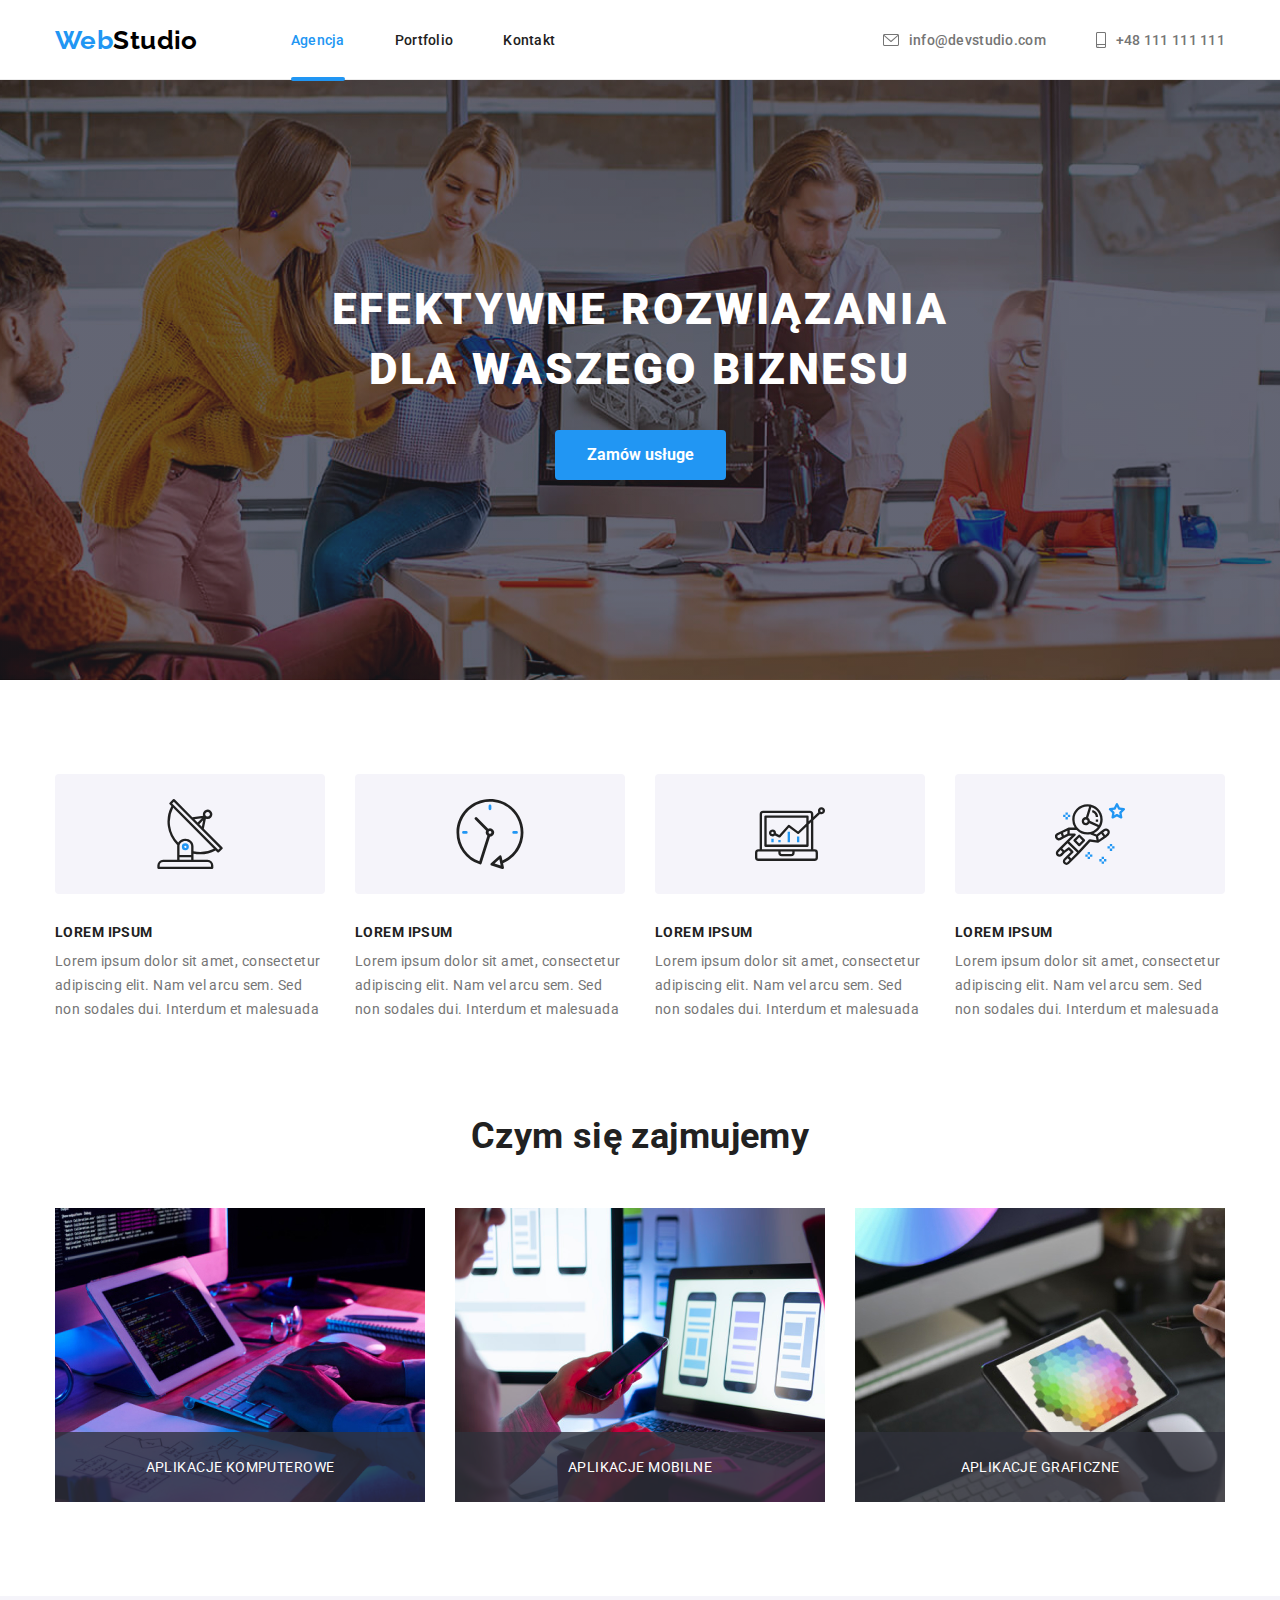
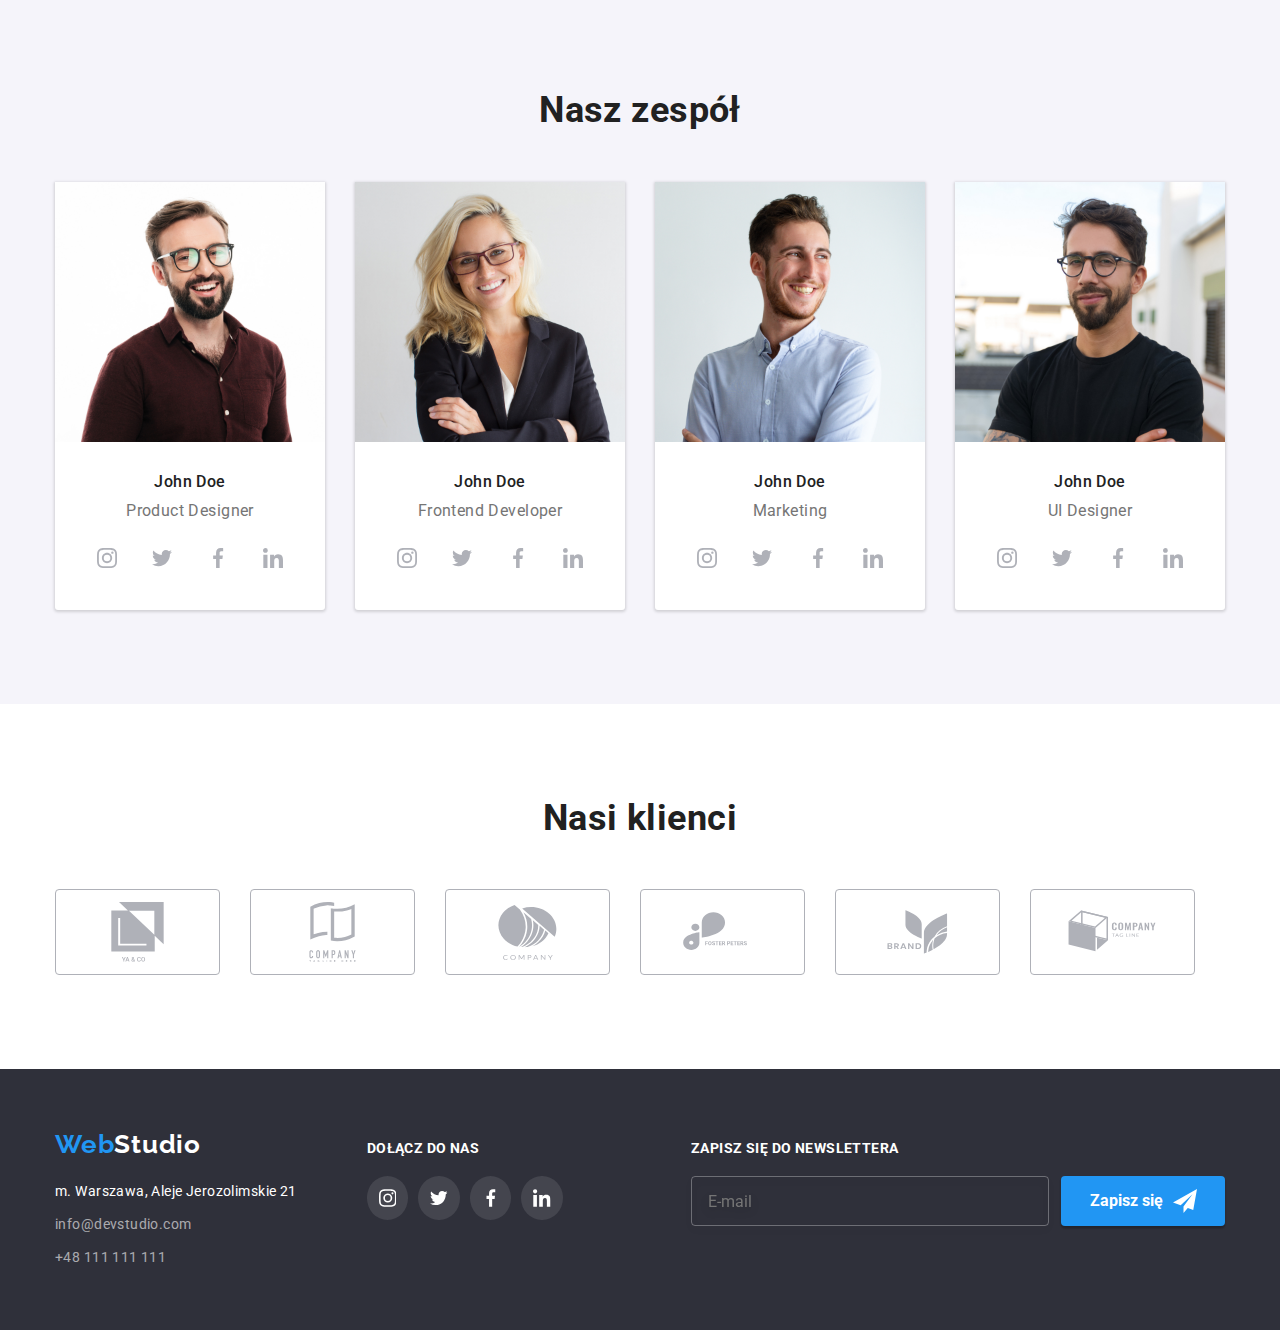
==== commit 52f10f7a: "main" ====
--- a/index.html
+++ b/index.html
@@ -267,7 +267,7 @@
                            src="images/photo3.jpg"
                            width="270"
                            height="260"
-                           alt="teammate-nick"
+                           alt="Marketing"
                         />
                         <div class="card-description">
                            <h3>John Doe</h3>
@@ -482,7 +482,7 @@
          </div>
       </footer>
 
-      <!-- Модальное окно -->
+      <!-- Modal -->
       <div class="backdrop is-hidden" data-modal>
          <div class="modal">
            <button class="modal__button__close" type="button" data-modal-close>
@@ -504,7 +504,7 @@
                  >Telefon
                  <input class="field__input" type="tel" name="phone" />
                  <svg class="field__icon" width="18" height="18">
-                   <use href="./images/icons/sprite.svg#icon-phone"></use>
+                   <use href="./images/icons/sprite.svg#icon-telephon"></use>
                  </svg>
                </label>
    
@@ -519,8 +519,7 @@
                  >Komentarz
                  <textarea
                    class="field__input order-note"
-                   name="note"
-                   rows="5"
+                   name="note"rows="5"
                    placeholder="Wprowadź tekst"
                   ></textarea>
                </label>
